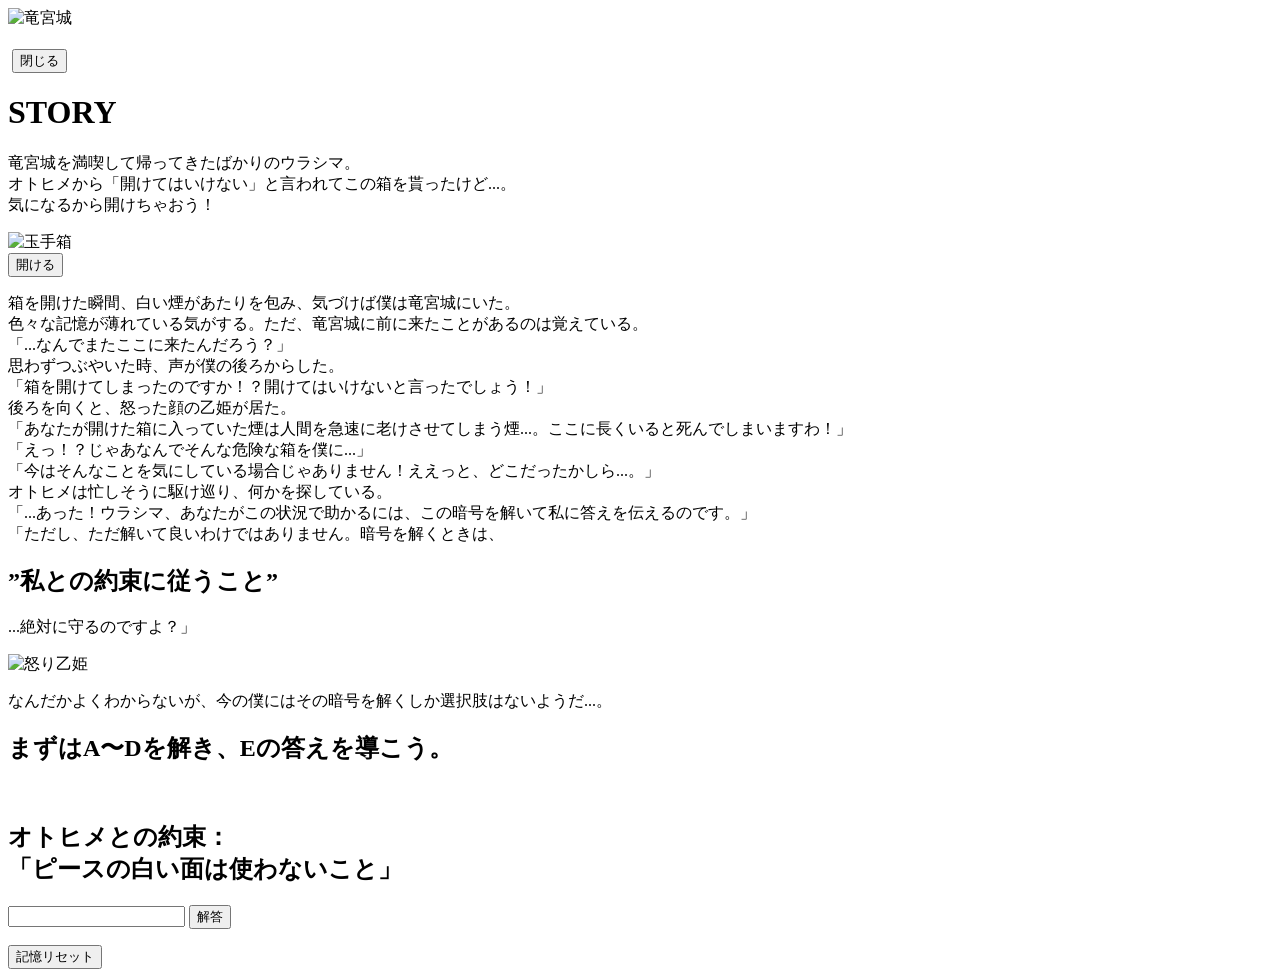
==== index.html @ fcc1ae12 "Add files via upload" ====
<!DOCTYPE html>
<html lang="ja">
<head>
<meta charset="UTF-8">
<meta name="viewport" content="width=device-width, initial-scale=1.0">
<link rel="stylesheet" href="style.css">
<script src="common.js"></script>

<title>浦島太郎</title>

</head>

<body>

<div id="memoryPanel"></div>


<div id="ground"></div>

<div id="fogLeft"></div>
<div id="fogRight"></div>

<img
    src="ryuuguujyou.png"
    id="ryugujo"
    alt="竜宮城">

<!-- 記憶ポップアップ -->
<div id="memoryViewer" class="modal hidden">

    <div class="modalContent">

        <h2 id="viewerTitle"></h2>

        <p id="viewerText"></p>

        <img
            id="viewerImage"
            class="hidden"
            src=""
            style="
                max-width:250px;
                margin-top:15px;
                border-radius:10px;
            ">

        <button onclick="closeMemoryViewer()">
            閉じる
        </button>

    </div>

</div>

<h1 id="title">STORY</h1>

<div id="story">

    <p>
    竜宮城を満喫して帰ってきたばかりのウラシマ。<br>
    オトヒメから「開けてはいけない」と言われてこの箱を貰ったけど...。<br>
    気になるから開けちゃおう！
    </p>
    
    <img
        src="tamatebako.png"
        id="box"
    alt="玉手箱">

</div>

<div id="smoke-container"></div>

<button id="boxButton" onclick="openBox()">
    開ける
</button>


<div id="after" class="hidden">

        <div id="stepStory">

        <p>
        箱を開けた瞬間、白い煙があたりを包み、気づけば僕は竜宮城にいた。<br>
        色々な記憶が薄れている気がする。ただ、竜宮城に前に来たことがあるのは覚えている。<br>
        「...なんでまたここに来たんだろう？」<br>
        思わずつぶやいた時、声が僕の後ろからした。<br>
        「箱を開けてしまったのですか！？開けてはいけないと言ったでしょう！」<br>
        後ろを向くと、怒った顔の乙姫が居た。<br>
       「あなたが開けた箱に入っていた煙は人間を急速に老けさせてしまう煙...。ここに長くいると死んでしまいますわ！」<br>
        「えっ！？じゃあなんでそんな危険な箱を僕に...」<br>
        「今はそんなことを気にしている場合じゃありません！ええっと、どこだったかしら...。」<br>
        オトヒメは忙しそうに駆け巡り、何かを探している。<br>
        「...あった！ウラシマ、あなたがこの状況で助かるには、この暗号を解いて私に答えを伝えるのです。」<br>
        「ただし、ただ解いて良いわけではありません。暗号を解くときは、
        </p>

        <h2>”私との約束に従うこと”</h2>

        <p>
        ...絶対に守るのですよ？」<br>
        </p>

        <img
            src="ikariotohime.png"
            id="otohime"
        alt="怒り乙姫">

        <p>
        なんだかよくわからないが、今の僕にはその暗号を解くしか選択肢はないようだ...。
        </p>

    </div>

    <h2>まずはA〜Dを解き、Eの答えを導こう。</h2><br>

    <h2>
        オトヒメとの約束：
    <br>
        「ピースの白い面は使わないこと」
    </h2>

    <input id="answer">

    <button class="answerButton" onclick="check()">
        解答
    </button>

    <p id="result"></p>

</div>


<script>

function openBox(){

    createSmoke();

    setTimeout(()=>{

        document
            .getElementById("title")
            .innerHTML =
            "STEP1";

        document
            .getElementById("story")
            .style.display = "none";

        document
            .getElementById("boxButton")
            .style.display = "none";

        document
            .getElementById("after")
            .classList.remove("hidden");

        startFog();

    },2000);
}

function createSmoke(){

    const container =
        document.getElementById("smoke-container");

    for(let i=0;i<40;i++){

        const smoke =
            document.createElement("div");

        smoke.className = "smoke";

        smoke.style.left =
            (window.innerWidth / 2 - 60)
            + (Math.random() * 120 - 60)
            + "px";

        smoke.style.top =
            (window.innerHeight / 2 - 60)
            + (Math.random() * 120 - 60)
            + "px";

        smoke.style.setProperty(
            "--dx",
            (Math.random() * 600 - 300) + "px"
        );

        smoke.style.setProperty(
            "--dy",
            (Math.random() * 400 - 200) + "px"
        );

        container.appendChild(smoke);

        setTimeout(()=>{
            smoke.remove();
        },4000);
    }
}

function check(){

    const ans =
        document
        .getElementById("answer")
        .value
        .trim()
        .toLowerCase();

    // A
    if(
        ans === "竜宮城" ||
        ans === "りゅうぐうじょう" ||
        ans === "リュウグウジョウ"
    ){

        document
            .getElementById("result")
            .innerHTML =
            "A正解";

        return;
    }

    // B
    if(
        ans === "ウラシマ" ||
        ans === "うらしま" ||
        ans === "浦島"
    ){

        document
            .getElementById("result")
            .innerHTML =
            "B正解";

        return;
    }

    // C
    if(
        ans === "ミドリ" ||
        ans === "みどり" ||
        ans === "緑"
    ){

        document
            .getElementById("result")
            .innerHTML =
            "C正解";

        return;
    }

    // D
    if(
        ans === "ひらがな"||
        ans === "ヒラガナ"||
        ans === "平仮名"
    ){

        document
            .getElementById("result")
            .innerHTML =
            "D正解";

        return;
    }

    // E1
    if(
        ans === "せいじつ"||
        ans === "セイジツ"||
        ans === "誠実"
    ){
        saveRoute(1, "A");

        nextPage = "step2a.html";

        unlockMemory(1);

        return;
    }

    // E2
    if(
        ans === "くろう"||
        ans === "クロウ"||
        ans === "苦労"
    ){        
        saveRoute(2, "B");

        createSmoke();

        setTimeout(()=>{

            location.href =
            "step2b.html";

        },2000);

        return;
    }

    document
        .getElementById("result")
        .innerHTML =
        "不正解";
}


</script>

<button onclick="localStorage.clear();location.reload();">
記憶リセット
</button>

</body>
</html>
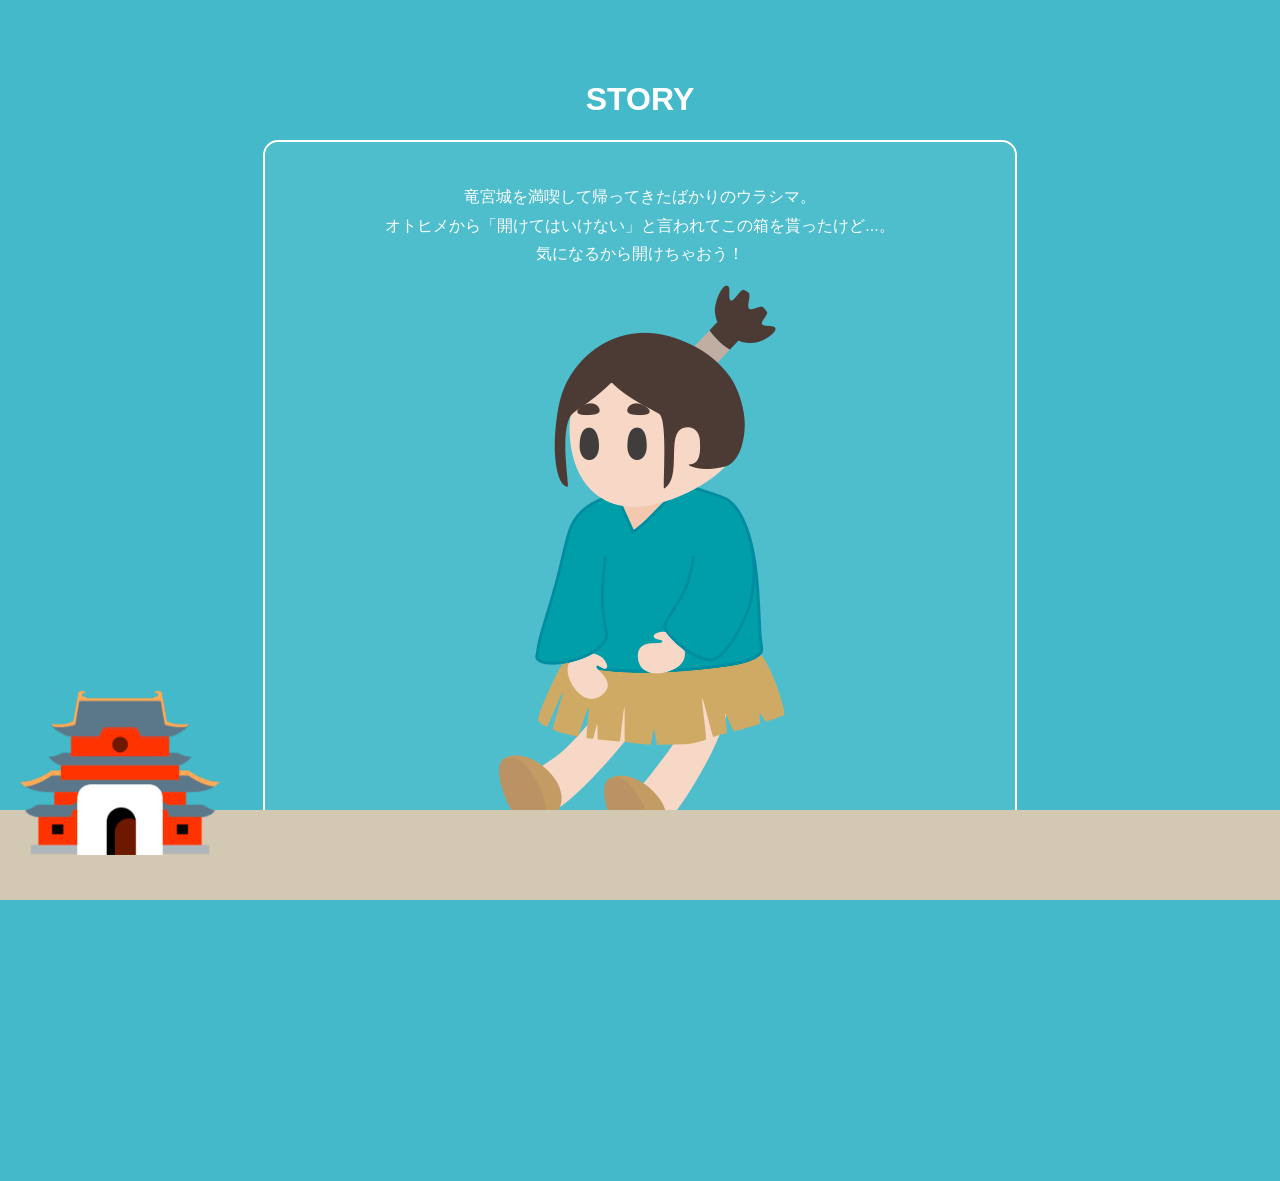
==== commit 7f2f86b5: "Add files via upload" ====
--- a/index.html
+++ b/index.html
@@ -6,7 +6,7 @@
 <link rel="stylesheet" href="style.css">
 <script src="common.js"></script>
 
-<title>浦島太郎</title>
+<title>ウラシマボックス</title>
 
 </head>
 
@@ -25,33 +25,6 @@
     id="ryugujo"
     alt="竜宮城">
 
-<!-- 記憶ポップアップ -->
-<div id="memoryViewer" class="modal hidden">
-
-    <div class="modalContent">
-
-        <h2 id="viewerTitle"></h2>
-
-        <p id="viewerText"></p>
-
-        <img
-            id="viewerImage"
-            class="hidden"
-            src=""
-            style="
-                max-width:250px;
-                margin-top:15px;
-                border-radius:10px;
-            ">
-
-        <button onclick="closeMemoryViewer()">
-            閉じる
-        </button>
-
-    </div>
-
-</div>
-
 <h1 id="title">STORY</h1>
 
 <div id="story">
@@ -63,260 +36,17 @@
     </p>
     
     <img
-        src="tamatebako.png"
-        id="box"
-    alt="玉手箱">
+        src="urasima.png"
+        id="urasima"
+    alt="ウラシマ">
 
 </div>
 
 <div id="smoke-container"></div>
 
-<button id="boxButton" onclick="openBox()">
-    開ける
-</button>
-
-
-<div id="after" class="hidden">
-
-        <div id="stepStory">
-
-        <p>
-        箱を開けた瞬間、白い煙があたりを包み、気づけば僕は竜宮城にいた。<br>
-        色々な記憶が薄れている気がする。ただ、竜宮城に前に来たことがあるのは覚えている。<br>
-        「...なんでまたここに来たんだろう？」<br>
-        思わずつぶやいた時、声が僕の後ろからした。<br>
-        「箱を開けてしまったのですか！？開けてはいけないと言ったでしょう！」<br>
-        後ろを向くと、怒った顔の乙姫が居た。<br>
-       「あなたが開けた箱に入っていた煙は人間を急速に老けさせてしまう煙...。ここに長くいると死んでしまいますわ！」<br>
-        「えっ！？じゃあなんでそんな危険な箱を僕に...」<br>
-        「今はそんなことを気にしている場合じゃありません！ええっと、どこだったかしら...。」<br>
-        オトヒメは忙しそうに駆け巡り、何かを探している。<br>
-        「...あった！ウラシマ、あなたがこの状況で助かるには、この暗号を解いて私に答えを伝えるのです。」<br>
-        「ただし、ただ解いて良いわけではありません。暗号を解くときは、
-        </p>
-
-        <h2>”私との約束に従うこと”</h2>
-
-        <p>
-        ...絶対に守るのですよ？」<br>
-        </p>
-
-        <img
-            src="ikariotohime.png"
-            id="otohime"
-        alt="怒り乙姫">
-
-        <p>
-        なんだかよくわからないが、今の僕にはその暗号を解くしか選択肢はないようだ...。
-        </p>
-
-    </div>
-
-    <h2>まずはA〜Dを解き、Eの答えを導こう。</h2><br>
-
-    <h2>
-        オトヒメとの約束：
-    <br>
-        「ピースの白い面は使わないこと」
-    </h2>
-
-    <input id="answer">
-
-    <button class="answerButton" onclick="check()">
-        解答
-    </button>
-
-    <p id="result"></p>
-
-</div>
-
-
 <script>
-
-function openBox(){
-
-    createSmoke();
-
-    setTimeout(()=>{
-
-        document
-            .getElementById("title")
-            .innerHTML =
-            "STEP1";
-
-        document
-            .getElementById("story")
-            .style.display = "none";
-
-        document
-            .getElementById("boxButton")
-            .style.display = "none";
-
-        document
-            .getElementById("after")
-            .classList.remove("hidden");
-
-        startFog();
-
-    },2000);
-}
-
-function createSmoke(){
-
-    const container =
-        document.getElementById("smoke-container");
-
-    for(let i=0;i<40;i++){
-
-        const smoke =
-            document.createElement("div");
-
-        smoke.className = "smoke";
-
-        smoke.style.left =
-            (window.innerWidth / 2 - 60)
-            + (Math.random() * 120 - 60)
-            + "px";
-
-        smoke.style.top =
-            (window.innerHeight / 2 - 60)
-            + (Math.random() * 120 - 60)
-            + "px";
-
-        smoke.style.setProperty(
-            "--dx",
-            (Math.random() * 600 - 300) + "px"
-        );
-
-        smoke.style.setProperty(
-            "--dy",
-            (Math.random() * 400 - 200) + "px"
-        );
-
-        container.appendChild(smoke);
-
-        setTimeout(()=>{
-            smoke.remove();
-        },4000);
-    }
-}
-
-function check(){
-
-    const ans =
-        document
-        .getElementById("answer")
-        .value
-        .trim()
-        .toLowerCase();
-
-    // A
-    if(
-        ans === "竜宮城" ||
-        ans === "りゅうぐうじょう" ||
-        ans === "リュウグウジョウ"
-    ){
-
-        document
-            .getElementById("result")
-            .innerHTML =
-            "A正解";
-
-        return;
-    }
-
-    // B
-    if(
-        ans === "ウラシマ" ||
-        ans === "うらしま" ||
-        ans === "浦島"
-    ){
-
-        document
-            .getElementById("result")
-            .innerHTML =
-            "B正解";
-
-        return;
-    }
-
-    // C
-    if(
-        ans === "ミドリ" ||
-        ans === "みどり" ||
-        ans === "緑"
-    ){
-
-        document
-            .getElementById("result")
-            .innerHTML =
-            "C正解";
-
-        return;
-    }
-
-    // D
-    if(
-        ans === "ひらがな"||
-        ans === "ヒラガナ"||
-        ans === "平仮名"
-    ){
-
-        document
-            .getElementById("result")
-            .innerHTML =
-            "D正解";
-
-        return;
-    }
-
-    // E1
-    if(
-        ans === "せいじつ"||
-        ans === "セイジツ"||
-        ans === "誠実"
-    ){
-        saveRoute(1, "A");
-
-        nextPage = "step2a.html";
-
-        unlockMemory(1);
-
-        return;
-    }
-
-    // E2
-    if(
-        ans === "くろう"||
-        ans === "クロウ"||
-        ans === "苦労"
-    ){        
-        saveRoute(2, "B");
-
-        createSmoke();
-
-        setTimeout(()=>{
-
-            location.href =
-            "step2b.html";
-
-        },2000);
-
-        return;
-    }
-
-    document
-        .getElementById("result")
-        .innerHTML =
-        "不正解";
-}
-
 
 </script>
 
-<button onclick="localStorage.clear();location.reload();">
-記憶リセット
-</button>
-
 </body>
 </html>
--- a/style.css
+++ b/style.css
@@ -0,0 +1,511 @@
+
+body{
+    font-family:sans-serif;
+    text-align:center;
+    background:#44b9c9;
+    margin:0;
+    padding:60px 40px 300px 40px;
+    transition:1s;
+}
+
+#ryugujo{
+
+    position:fixed;
+
+    left:20px;
+
+    bottom:5vh;
+
+    width:200px;
+
+    height:auto;
+
+    z-index:10;
+
+    pointer-events:none;
+}
+
+#ground{
+    position:fixed;
+    bottom:0;
+    left:0;
+    width:100%;
+    height:10vh;
+    background:#d3c8b2;
+    z-index:8;
+}
+
+h1{
+    color:white;
+}
+
+h2{
+    color:white;
+}
+
+#result{
+    color:white;
+}
+
+#story,
+#stepStory{
+
+    max-width:700px;
+
+    margin:auto;
+
+    line-height:1.8;
+
+    color:white;
+
+    border:2px solid white;
+
+    border-radius:15px;
+
+    padding:25px;
+
+    background:rgba(255,255,255,0.05);
+}
+
+button{
+    font-size:18px;
+    padding:10px 20px;
+    cursor:pointer;
+}
+
+.answerButton{
+    font-size:18px;
+    padding:10px 20px;
+    cursor:pointer;
+}
+
+input{
+    font-size:20px;
+    padding:10px;
+    width:300px;
+    box-sizing:border-box;
+}
+
+.old{
+    background:#c0c0c0;
+    color:white;
+}
+
+
+#memoryPanel{
+
+    display:flex;
+
+    gap:10px;
+
+    margin-bottom:20px;
+}
+
+
+
+#boxButton{
+
+    margin-top:50px;
+
+    background:#2b2b2b;
+
+    color:#ff61a0;
+
+    border:2px solid #fdfdfd;
+
+    border-radius:12px;
+
+    padding:12px 30px;
+
+    font-size:22px;
+
+    cursor:pointer;
+}
+
+.memoryButton{
+
+    padding:8px 15px;
+
+    border:none;
+
+    border-radius:8px;
+
+    background:white;
+
+    color:#003344;
+
+    font-weight:bold;
+
+    cursor:pointer;
+}
+
+.modalContent h2{
+    color:black;
+}
+
+.modal{
+
+    position:fixed;
+
+    inset:0;
+
+    background:rgba(0,0,0,0.7);
+
+    display:flex;
+
+    justify-content:center;
+
+    align-items:center;
+
+    z-index:2000;
+}
+
+.modalContent{
+
+    background:white;
+
+    color:black;
+
+    padding:30px;
+
+    border-radius:15px;
+
+    max-width:500px;
+
+    width:80%;
+}
+
+#fogLeft,
+#fogRight{
+
+    position:fixed;
+
+    bottom:0;
+
+    width:250px;
+
+    height:100vh;
+
+    pointer-events:none;
+
+    display:none;
+
+    z-index:5;
+}
+
+#fogLeft{
+    left:0;
+}
+
+#fogRight{
+    right:0;
+}
+
+.fog{
+
+    position:absolute;
+
+    bottom:-100px;
+
+    width:180px;
+
+    height:180px;
+
+    border-radius:50%;
+
+    background:
+        radial-gradient(
+            circle,
+            rgba(255,255,255,0.6) 0%,
+            rgba(255,255,255,0.3) 60%,
+            rgba(255,255,255,0) 100%
+        );
+
+    animation:fogRise 10s linear forwards;
+}
+
+@keyframes fogRise{
+
+    from{
+        transform:translateY(0) scale(0.6);
+        opacity:0;
+    }
+
+    20%{
+        opacity:0.8;
+    }
+
+    to{
+        transform:translateY(-800px) scale(2);
+        opacity:0;
+    }
+}
+
+#smoke-container{
+    position:fixed;
+    inset:0;
+    pointer-events:none;
+    overflow:hidden;
+    z-index:9999;
+}
+
+.smoke{
+    position:absolute;
+    width:120px;
+    height:120px;
+    border-radius:50%;
+
+    background:
+        radial-gradient(
+            circle,
+            rgba(255,255,255,0.95) 0%,
+            rgba(255,255,255,0.7) 50%,
+            rgba(255,255,255,0) 100%
+        );
+
+    animation:puff 4s ease-out forwards;
+}
+
+#story{
+
+    max-width:700px;
+
+    margin:auto;
+
+    line-height:1.8;
+
+    color:white;
+
+    border:2px solid white;
+
+    border-radius:15px;
+
+    padding:25px;
+
+    background:rgba(255,255,255,0.05);
+}
+
+
+.creatureRow{
+
+    display:flex;
+
+    justify-content:center;
+
+    gap:20px;
+
+    margin:20px 0;
+}
+
+.creatureRow img{
+
+    width:100px;
+
+    cursor:pointer;
+
+    transition:0.2s;
+}
+
+.creatureRow img:hover{
+
+    transform:scale(1.1);
+}
+
+#speechBox{
+
+    width:700px;
+
+    max-width:90%;
+
+    margin:30px auto;
+
+    padding:20px;
+
+    background:white;
+
+    color:black;
+
+    border-radius:15px;
+
+    min-height:80px;
+}
+
+
+
+@keyframes puff{
+
+    0%{
+        transform:translate(0,0) scale(0.2);
+        opacity:0;
+    }
+
+    20%{
+        opacity:1;
+    }
+
+    100%{
+        transform:
+            translate(var(--dx), var(--dy))
+            scale(4);
+        opacity:0;
+    }
+}
+
+
+.hidden{
+    display:none;
+}
+
+/* =========================
+   STEP1 ストーリーと乙姫
+========================= */
+
+#stepStoryLayout{
+    display:flex;
+    justify-content:center;
+    align-items:center;
+    gap:30px;
+    max-width:1100px;
+    margin:20px auto;
+}
+
+#stepStoryLayout #stepStory{
+    flex:1;
+    max-width:700px;
+    margin:0;
+    box-sizing:border-box;
+}
+
+#otohime{
+    width:220px;
+    height:auto;
+    flex-shrink:0;
+}
+
+#box{
+    width:200px;
+    height:auto;
+    flex-shrink:0;
+}
+
+
+
+#viewerText{
+    white-space:pre-line;
+}
+
+#remembered {
+    width: fit-content;
+    max-width: 95%;
+    margin: 0 auto;
+    text-align: left;
+}
+
+#remembered h2 {
+    text-align: left;
+}
+
+#remembered p {
+    text-align: left;
+    line-height: 1.8;
+    color: white;
+}
+
+#puzzleAAA img,
+#puzzleABA img,
+#puzzleBAA img,
+#puzzleBBA img {
+    max-width: 90%;
+    width: 600px;
+    height: auto;
+    display: block;
+    margin: 0 auto;
+}
+
+
+/* 解答用紙 */
+#answerPaper {
+    width: 220px;
+    min-height: 130px;
+    margin: 30px auto;
+    padding: 20px;
+    background: #fffdf1;
+    border: 1px solid #d9cba5;
+    box-shadow: 3px 5px 12px rgba(0,0,0,0.3);
+    box-sizing: border-box;
+    text-align: center;
+    transform: rotate(-2deg);
+}
+
+/* 紙に書かれる答え */
+#writtenAnswer {
+    font-size: 30px;
+    font-weight: bold;
+    margin-top: 15px;
+    min-height: 40px;
+    white-space: pre-wrap;
+    overflow-wrap: anywhere;
+}
+
+/* 文字が書かれるアニメーション */
+.writing {
+    animation: writeIn 1.2s ease-out forwards;
+}
+
+@keyframes writeIn {
+    from {
+        opacity: 0;
+        clip-path: inset(0 100% 0 0);
+    }
+    to {
+        opacity: 1;
+        clip-path: inset(0 0 0 0);
+    }
+}
+
+/* =========================
+   スマホ表示の調整
+========================= */
+
+@media screen and (max-width: 600px) {
+
+    /* 竜宮城の画像 */
+    #ryugujo {
+        width: 80%;
+        max-width: 300px;
+        height: auto;
+    }
+
+    /* 大見出し */
+    h1 {
+        font-size: 26px;
+    }
+
+    /* 小見出し */
+    h2 {
+        font-size: 18px;
+    }
+
+    /* 通常の文章 */
+    p {
+        font-size: 14px;
+        line-height: 1.8;
+    }
+
+    /* ボタン */
+    button {
+        font-size: 14px;
+        max-width: 90%;
+    }
+
+    /* 謎の画像 */
+    #puzzleAAA img,
+    #puzzleABA img,
+    #puzzleBAA img,
+    #puzzleBBA img {
+        width: 95%;
+        max-width: 100%;
+        height: auto;
+    }
+
+}
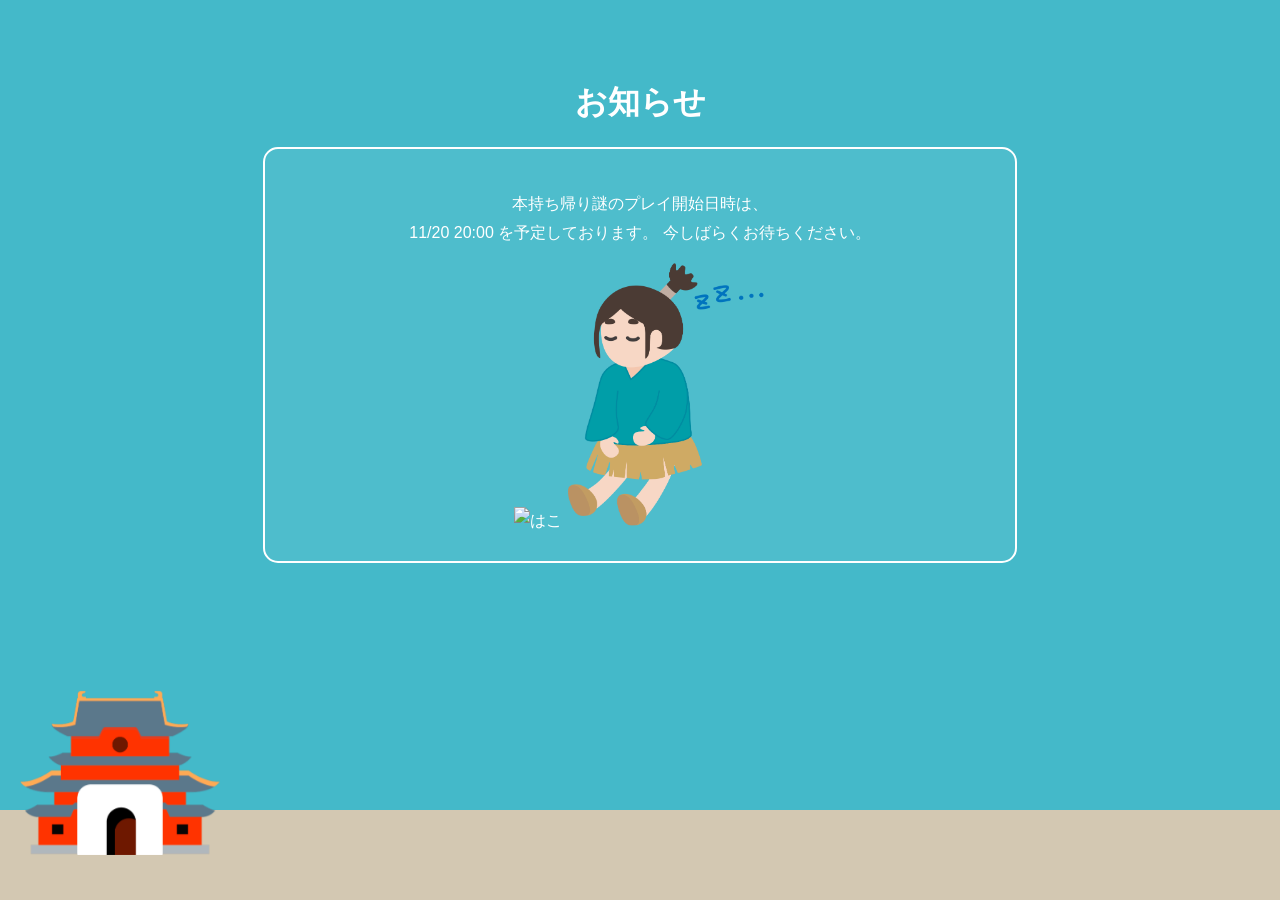
==== commit d4def98e: "Add files via upload" ====
--- a/index.html
+++ b/index.html
@@ -17,23 +17,26 @@
 
 <div id="ground"></div>
 
-<div id="fogLeft"></div>
-<div id="fogRight"></div>
-
 <img
     src="ryuuguujyou.png"
     id="ryugujo"
     alt="竜宮城">
 
-<h1 id="title">STORY</h1>
+<h1 id="title">お知らせ</h1>
 
 <div id="story">
 
     <p>
-    竜宮城を満喫して帰ってきたばかりのウラシマ。<br>
-    オトヒメから「開けてはいけない」と言われてこの箱を貰ったけど...。<br>
-    気になるから開けちゃおう！
+    本持ち帰り謎のプレイ開始日時は、<br>
+    11/20 20:00 を予定しております。
+    今しばらくお待ちください。
+
     </p>
+
+    <img
+        src="tamatebako.png"
+        id="box"
+    alt="はこ">
     
     <img
         src="urasima.png"
@@ -42,8 +45,6 @@
 
 </div>
 
-<div id="smoke-container"></div>
-
 <script>
 
 </script>
--- a/style.css
+++ b/style.css
@@ -463,6 +463,7 @@
     }
 }
 
+
 /* =========================
    スマホ表示の調整
 ========================= */
@@ -472,7 +473,7 @@
     /* 竜宮城の画像 */
     #ryugujo {
         width: 80%;
-        max-width: 300px;
+        max-width: 100px;
         height: auto;
     }
 
@@ -508,4 +509,35 @@
         height: auto;
     }
 
+    
+
+}
+
+/* ウラシマの画像サイズ */
+img[src="urasima.png"] {
+    width: 200px;
+    max-width: 80%;
+    height: auto;
+}
+
+@media screen and (max-width: 600px) {
+    img[src="urasima.png"] {
+        width: 100px;
+        max-width: 60%;
+        height: auto;
+    }
+}
+
+img[src="tamatebako.png"] {
+    width: 80px;
+    max-width: 80%;
+    height: auto;
+}
+
+@media screen and (max-width: 600px) {
+    img[src="tamatebako.png"] {
+        width: 40px;
+        max-width: 60%;
+        height: auto;
+    }
 }
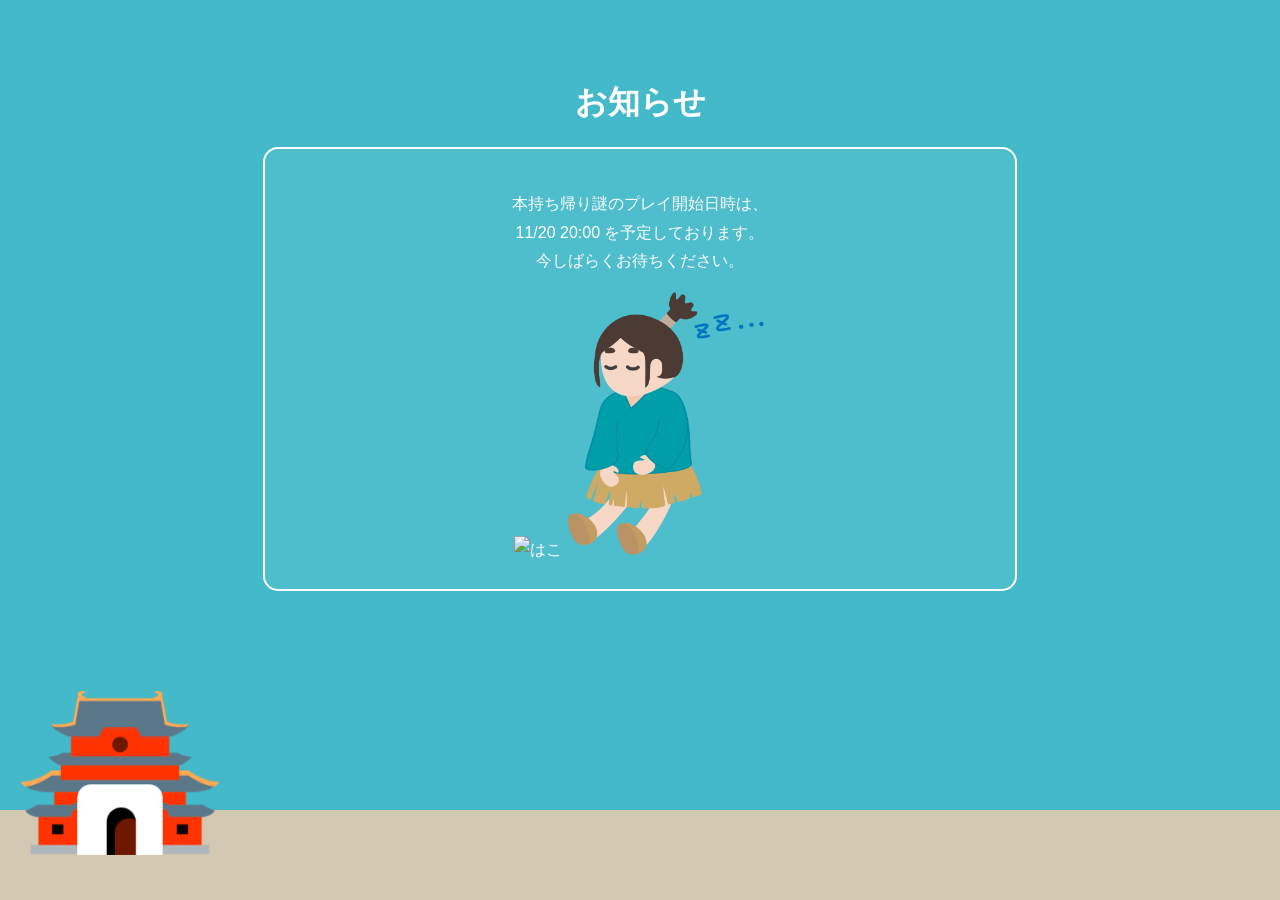
==== commit dc45f55e: "Add files via upload" ====
--- a/index.html
+++ b/index.html
@@ -28,7 +28,7 @@
 
     <p>
     本持ち帰り謎のプレイ開始日時は、<br>
-    11/20 20:00 を予定しております。
+    11/20 20:00 を予定しております。<br>
     今しばらくお待ちください。
 
     </p>
--- a/style.css
+++ b/style.css
@@ -537,7 +537,7 @@
 @media screen and (max-width: 600px) {
     img[src="tamatebako.png"] {
         width: 40px;
-        max-width: 60%;
+        max-width: 30%;
         height: auto;
     }
 }
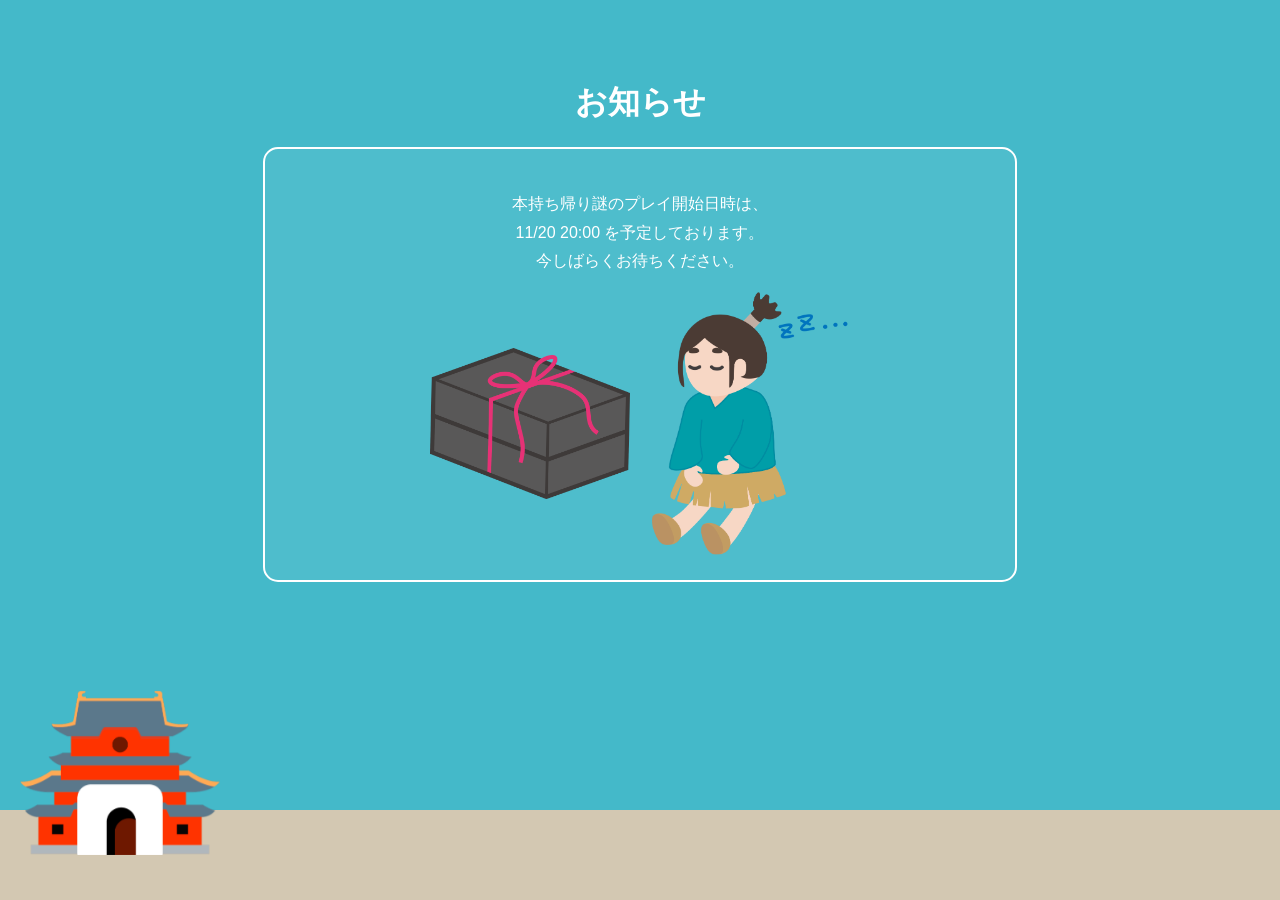
==== commit b2bc99a3: "Add files via upload" ====
--- a/index.html
+++ b/index.html
@@ -33,15 +33,10 @@
 
     </p>
 
-    <img
-        src="tamatebako.png"
-        id="box"
-    alt="はこ">
-    
-    <img
-        src="urasima.png"
-        id="urasima"
-    alt="ウラシマ">
+    <div class="image-row">
+       <img src="tamatebako.png" id="box" alt="はこ">
+       <img src="urasima.png" id="urasima" alt="ウラシマ">
+    </div>
 
 </div>
 
--- a/style.css
+++ b/style.css
@@ -540,4 +540,19 @@
         max-width: 30%;
         height: auto;
     }
+}
+
+/* 画像を横並びにする */
+.image-row {
+    display: flex;
+    justify-content: center;
+    align-items: center;
+    gap: 20px;
+}
+
+/* 画像のサイズ */
+.image-row img {
+    width: 200px;
+    max-width: 45%;
+    height: auto;
 }
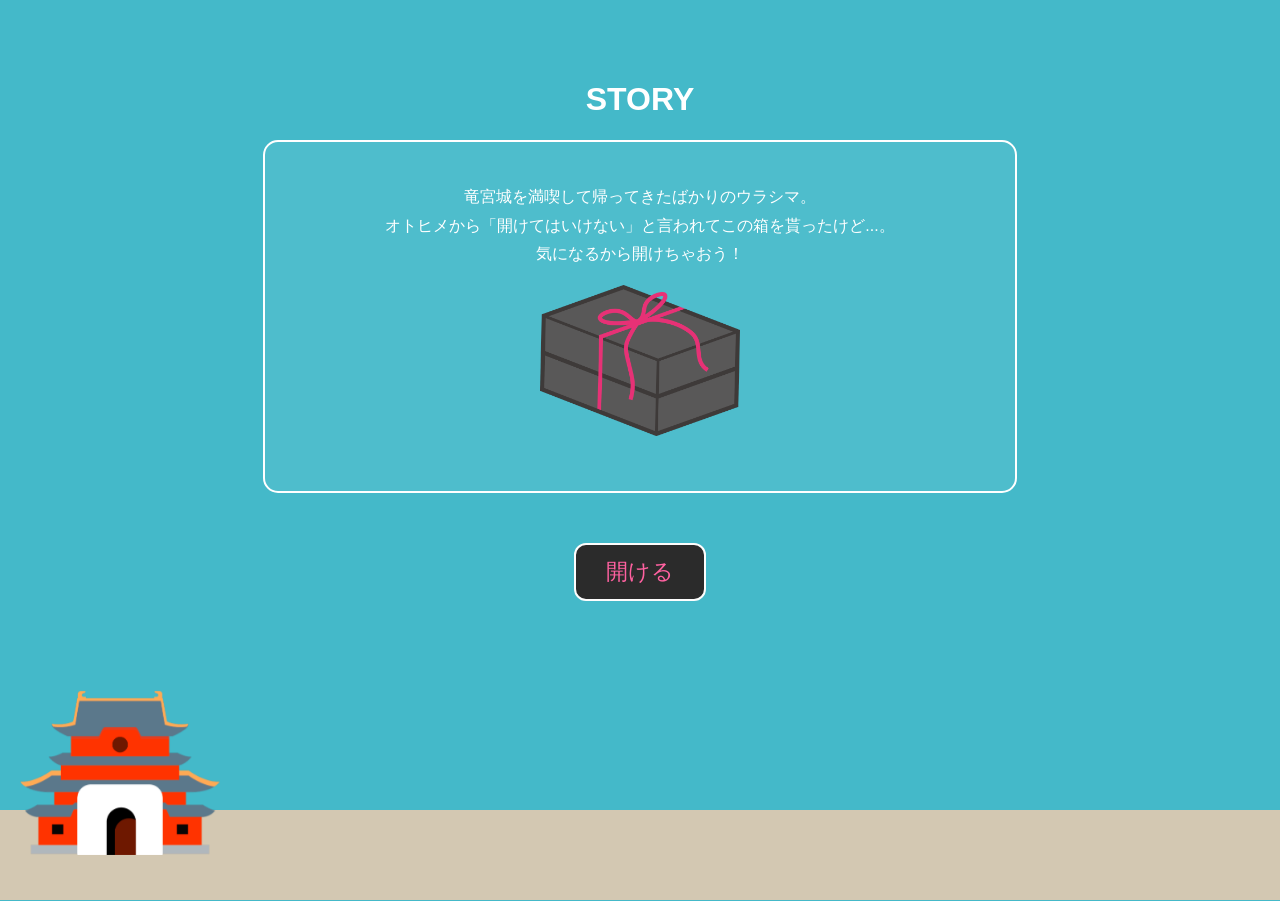
==== commit ebfda36d: "Add files via upload" ====
--- a/index.html
+++ b/index.html
@@ -5,44 +5,219 @@
 <meta name="viewport" content="width=device-width, initial-scale=1.0">
 <link rel="stylesheet" href="style.css">
 <script src="common.js"></script>
-
-<title>ウラシマボックス</title>
-
+<title>浦島太郎</title>
+<style>
+/* 「開けずに待つ」専用。既存のstyle.cssは変更不要 */
+#waitButton { margin: 12px auto; }
+#waitStory { white-space: pre-line; font-size: 20px; line-height: 1.8; margin: 20px auto; text-align: center; }
+#box.waitBoxShaking { animation: waitBoxShake .12s linear infinite; }
+@keyframes waitBoxShake {
+  0%, 100% { transform: translateX(-6px) rotate(-2deg); }
+  50% { transform: translateX(6px) rotate(2deg); }
+}
+@media (prefers-reduced-motion: reduce) {
+  #box.waitBoxShaking { animation-duration: .5s; }
+}
+</style>
 </head>
-
 <body>
-
 <div id="memoryPanel"></div>
-
-
 <div id="ground"></div>
-
-<img
-    src="ryuuguujyou.png"
-    id="ryugujo"
-    alt="竜宮城">
-
-<h1 id="title">お知らせ</h1>
-
+<div id="fogLeft"></div>
+<div id="fogRight"></div>
+<img src="ryuuguujyou.png" id="ryugujo" alt="竜宮城">
+
+<!-- 記憶ポップアップ -->
+<div id="memoryViewer" class="modal hidden">
+    <div class="modalContent">
+        <h2 id="viewerTitle"></h2>
+        <p id="viewerText"></p>
+        <img id="viewerImage" class="hidden" src="" style="max-width:250px;margin-top:15px;border-radius:10px;">
+        <button onclick="closeMemoryViewer()">閉じる</button>
+    </div>
+</div>
+
+<h1 id="title">STORY</h1>
 <div id="story">
-
     <p>
-    本持ち帰り謎のプレイ開始日時は、<br>
-    11/20 20:00 を予定しております。<br>
-    今しばらくお待ちください。
-
+    竜宮城を満喫して帰ってきたばかりのウラシマ。<br>
+    オトヒメから「開けてはいけない」と言われてこの箱を貰ったけど...。<br>
+    気になるから開けちゃおう！
     </p>
-
-    <div class="image-row">
-       <img src="tamatebako.png" id="box" alt="はこ">
-       <img src="urasima.png" id="urasima" alt="ウラシマ">
-    </div>
-
+    <img src="tamatebako.png" id="box" alt="玉手箱">
+    <!-- 箱の下にストーリーを表示 -->
+    <p id="waitStory" aria-live="polite"></p>
 </div>
 
+<div id="smoke-container"></div>
+<button id="boxButton" onclick="openBox()">開ける</button>
+<button id="waitButton" class="hidden" onclick="waitWithoutOpening()">開けずに待つ</button>
+
+<div id="after" class="hidden">
+    <div id="stepStory">
+        <p>
+        箱を開けた瞬間、白い煙があたりを包み、気づけば僕は竜宮城にいた。<br>
+        色々な記憶が薄れている気がする。ただ、竜宮城に前に来たことがあるのは覚えている。<br>
+        「...なんでまたここに来たんだろう？」<br>
+        思わずつぶやいた時、声が僕の後ろからした。<br>
+        「箱を開けてしまったのですか！？開けてはいけないと言ったでしょう！」<br>
+        後ろを向くと、怒った顔のオトヒメが居た。<br>
+       「あなたが開けた箱に入っていた煙は人間を急速に老けさせてしまう煙...。ここに長くいると死んでしまいますわ！」<br>
+        「えっ！？じゃあなんでそんな危険な箱を僕に...」<br>
+        「今はそんなことを気にしている場合じゃありません！ええっと、どこだったかしら...。」<br>
+        オトヒメは忙しそうに駆け巡り、何かを探している。<br>
+        「...あった！ウラシマ、あなたがこの状況で助かるには、この暗号を解いて私に答えを伝えるのです。」<br>
+        「ただし、ただ解いて良いわけではありません。暗号を解くときは、
+        </p>
+        <h2>”私との約束に従うこと”</h2>
+        <p>...絶対に守るのですよ？」<br></p>
+        <img src="ikariotohime.png" id="otohime" alt="怒り乙姫">
+        <p>なんだかよくわからないが、今の僕にはその暗号を解くしか選択肢はないようだ...。</p>
+    </div>
+    <h2 class="stepInstruction">まずはA〜Dを解き、Eの答えを導こう。</h2>
+    <div class="promiseBox">
+    <img src="hukidasi.png" alt="オトヒメとの約束" class="promiseImage">
+    <div class="promiseText">
+        ピースの白い面は使わないこと
+    </div>
+    </div>
+    <input id="answer">
+    <button class="answerButton" onclick="check()">解答</button>
+    <p id="result"></p>
+</div>
+
 <script>
-
+let boxOpening = false;
+let waitingForBox = false;
+let boxOpened = false;
+
+// 既存の周回履歴が1件以上あれば2周目以降と判定。
+// 青ペン等で履歴が消去された場合は新しい周回として扱われる。
+function hasCompletedRound() {
+    if (typeof getPlayHistory === "function") {
+        try {
+            const history = getPlayHistory();
+            if (Array.isArray(history)) return history.length > 0;
+        } catch (e) { console.warn("周回履歴の確認に失敗しました", e); }
+    }
+    try {
+        const history = JSON.parse(localStorage.getItem("playHistory") || "[]");
+        return Array.isArray(history) && history.length > 0;
+    } catch (e) {
+        return false;
+    }
+}
+
+function showWaitButtonAfter30Seconds() {
+    if (typeof reviewMode !== "undefined" && reviewMode) return;
+    if (!hasCompletedRound()) return;
+    setTimeout(() => {
+        if (!boxOpening && !boxOpened && !waitingForBox) {
+            document.getElementById("waitButton").classList.remove("hidden");
+        }
+    }, 30000);
+}
+
+function waitWithoutOpening() {
+    if (typeof reviewMode !== "undefined" && reviewMode) return;
+    if (boxOpening || boxOpened || waitingForBox) return;
+    if (document.getElementById("waitButton").classList.contains("hidden")) return;
+
+    waitingForBox = true;
+    document.getElementById("boxButton").disabled = true;
+    document.getElementById("waitButton").classList.add("hidden");
+    document.getElementById("waitStory").textContent = "僕は開けずに待った…";
+
+    setTimeout(() => {
+        document.getElementById("waitStory").textContent =
+            "僕は開けずに待った…\n\n箱がガタガタと勝手に揺れ、開いてしまった！";
+        document.getElementById("box").classList.add("waitBoxShaking");
+
+        // 文字の表示と同時に1秒間揺れ、その後に既存の煙演出へ。
+        setTimeout(() => {
+            document.getElementById("box").classList.remove("waitBoxShaking");
+            openBox(true);
+        }, 1000);
+    }, 5000);
+}
+
+function openBox(fromWaiting = false) {
+    if (boxOpening || boxOpened) return;
+    if (waitingForBox && !fromWaiting) return;
+    const button = document.getElementById("boxButton");
+    if (button.disabled && !fromWaiting) return;
+
+    boxOpening = true;
+    button.disabled = true;
+    document.getElementById("waitButton").classList.add("hidden");
+    createSmoke();
+    createSmoke();
+
+    setTimeout(() => {
+        boxOpened = true;
+        document.getElementById("title").innerHTML = "STEP1";
+        document.getElementById("story").style.display = "none";
+        document.getElementById("boxButton").style.display = "none";
+        document.getElementById("waitButton").style.display = "none";
+        document.getElementById("after").classList.remove("hidden");
+        startFog();
+    }, 2000);
+}
+
+function createSmoke() {
+    const container = document.getElementById("smoke-container");
+    for (let i = 0; i < 40; i++) {
+        const smoke = document.createElement("div");
+        smoke.className = "smoke";
+        smoke.style.left = (window.innerWidth / 2 - 60) + (Math.random() * 120 - 60) + "px";
+        smoke.style.top = (window.innerHeight / 2 - 60) + (Math.random() * 120 - 60) + "px";
+        smoke.style.setProperty("--dx", (Math.random() * 600 - 300) + "px");
+        smoke.style.setProperty("--dy", (Math.random() * 400 - 200) + "px");
+        container.appendChild(smoke);
+        setTimeout(() => { smoke.remove(); }, 4000);
+    }
+}
+
+function check() {
+    if (reviewMode) return;
+    const ans = document.getElementById("answer").value.trim().toLowerCase();
+    if (ans === "竜宮城" || ans === "りゅうぐうじょう" || ans === "リュウグウジョウ") {
+        document.getElementById("result").innerHTML = "A正解";
+        return;
+    }
+    if (ans === "ウラシマ" || ans === "うらしま" || ans === "浦島") {
+        document.getElementById("result").innerHTML = "B正解";
+        return;
+    }
+    if (ans === "ミドリ" || ans === "みどり" || ans === "緑") {
+        document.getElementById("result").innerHTML = "C正解";
+        return;
+    }
+    if (ans === "ひらがな" || ans === "ヒラガナ" || ans === "平仮名") {
+        document.getElementById("result").innerHTML = "D正解";
+        return;
+    }
+    if (ans === "せいじつ" || ans === "セイジツ" || ans === "誠実") {
+        saveStepRecord(1, ans);
+        saveRoute(1, "A");
+        nextPage = "2Am4Xr9Ta7.html";
+        unlockMemory(1);
+        return;
+    }
+    if (ans === "くろう" || ans === "クロウ" || ans === "苦労") {
+        saveStepRecord(1, ans);
+        saveRoute(1, "B");
+        createSmoke();
+        setTimeout(() => {
+            removeMemoryWithNotice(1);
+            location.href = "2Bq9Hd6Fs3.html";
+        }, 2000);
+        return;
+    }
+    document.getElementById("result").innerHTML = "不正解";
+}
+
+showWaitButtonAfter30Seconds();
 </script>
-
 </body>
 </html>
--- a/style.css
+++ b/style.css
@@ -266,7 +266,9 @@
     animation:puff 4s ease-out forwards;
 }
 
-#story{
+#story,
+#storyA,
+#storyB {
 
     max-width:700px;
 
@@ -353,7 +355,7 @@
 
 
 .hidden{
-    display:none;
+    display:none !important;
 }
 
 /* =========================
@@ -412,22 +414,25 @@
 }
 
 #puzzleAAA img,
+#puzzleAAB img,
 #puzzleABA img,
+#puzzleABB img,
 #puzzleBAA img,
-#puzzleBBA img {
+#puzzleBAB img,
+#puzzleBBA img,
+#puzzleBBB img {
+    width: 600px;
     max-width: 90%;
-    width: 600px;
     height: auto;
     display: block;
     margin: 0 auto;
 }
-
 
 /* 解答用紙 */
 #answerPaper {
     width: 220px;
     min-height: 130px;
-    margin: 30px auto;
+    margin: 0;
     padding: 20px;
     background: #fffdf1;
     border: 1px solid #d9cba5;
@@ -435,6 +440,12 @@
     box-sizing: border-box;
     text-align: center;
     transform: rotate(-2deg);
+    opacity: 0;
+    transition: opacity 0.8s ease;
+}
+
+#answerPaper.paperVisible {
+    opacity: 1;
 }
 
 /* 紙に書かれる答え */
@@ -499,11 +510,14 @@
         max-width: 90%;
     }
 
-    /* 謎の画像 */
     #puzzleAAA img,
+    #puzzleAAB img,
     #puzzleABA img,
+    #puzzleABB img,
     #puzzleBAA img,
-    #puzzleBBA img {
+    #puzzleBAB img,
+    #puzzleBBA img,
+    #puzzleBBB img {
         width: 95%;
         max-width: 100%;
         height: auto;
@@ -555,4 +569,1520 @@
     width: 200px;
     max-width: 45%;
     height: auto;
-}+}
+
+@media screen and (max-width: 600px) {
+    .image-row {
+        gap: 10px;
+    }
+
+    .image-row img {
+        width: 150px;
+        max-width: 45%;
+    }
+}
+
+/* =========================
+   エンディングの暗転演出
+========================= */
+
+#endingScreen {
+    position: fixed;
+    top: 0;
+    left: 0;
+
+    width: 100%;
+    height: 100%;
+
+    background: black;
+    color: white;
+
+    z-index: 99999;
+
+    display: flex;
+    flex-direction: column;
+    justify-content: center;
+    align-items: center;
+
+    opacity: 0;
+    visibility: hidden;
+
+    transition: opacity 0.8s ease;
+
+    box-sizing: border-box;
+    padding: 30px;
+
+    cursor: default;
+    overflow-y: auto;
+}
+
+/* 暗転開始 */
+
+#endingScreen.active {
+    opacity: 1;
+    visibility: visible;
+}
+
+
+/* =========================
+   ストーリーの文章
+========================= */
+
+#endingText {
+
+    display: none;
+
+    color: white;
+
+    font-size: 22px;
+
+    line-height: 1.6;
+
+    max-width: 700px;
+
+    width: 100%;
+
+    text-align: center;
+
+    white-space: pre-wrap;
+
+    overflow-wrap: anywhere;
+
+    max-height: 80vh;
+
+    overflow-y: auto;
+
+    opacity: 0;
+
+}
+
+/* ストーリーの表示開始 */
+
+#endingText.visible {
+
+    display: block;
+
+    animation: storyFadeIn 2s ease forwards;
+
+}
+
+/* 文章全体が浮かび上がる */
+
+@keyframes storyFadeIn {
+
+    from {
+        opacity: 0;
+    }
+
+    to {
+        opacity: 1;
+    }
+
+}
+
+
+/* =========================
+   エンディングのスマホ表示
+========================= */
+
+@media screen and (max-width: 600px) {
+
+    #endingText {
+
+        font-size: 17px;
+
+        line-height: 1.6;
+
+    }
+
+    #endingScreen {
+
+        padding: 25px;
+
+    }
+
+}
+
+/* 書き置きを読むボタン */
+
+#endingNextButton {
+
+    margin-top: 30px;
+
+    padding: 12px 30px;
+
+    background: transparent;
+
+    color: white;
+
+    border: 1px solid white;
+
+    border-radius: 8px;
+
+    font-size: 17px;
+
+    cursor: pointer;
+
+    opacity: 0;
+
+    flex-shrink: 0;
+
+}
+
+
+/* ボタンのフェードイン */
+
+#endingNextButton.buttonVisible {
+
+    animation: endingButtonFadeIn 1.5s ease forwards;
+
+}
+
+
+@keyframes endingButtonFadeIn {
+
+    from {
+        opacity: 0;
+    }
+
+    to {
+        opacity: 1;
+    }
+
+}
+
+
+/* ボタンにカーソルを合わせたとき */
+
+#endingNextButton:hover {
+
+    background: rgba(255,255,255,0.15);
+
+}
+
+/* 書き置きへの切り替え演出 */
+
+#endingScreen.endingLeaving #answerPaper,
+#endingScreen.endingLeaving #endingText,
+#endingScreen.endingLeaving #endingNextButton {
+
+    animation: endingFadeOut 0.8s ease forwards;
+
+}
+
+@keyframes endingFadeOut {
+
+    from {
+        opacity: 1;
+    }
+
+    to {
+        opacity: 0;
+    }
+
+}
+
+/* 時間差で表示されるストーリー */
+
+.additionalStory {
+
+    margin-top: 25px;
+
+    white-space: pre-wrap;
+
+    opacity: 0;
+
+    animation: storyFadeIn 2s ease forwards;
+
+}
+
+/* =========================
+   エンディングのめまい演出
+========================= */
+
+#endingScreen.dizzy {
+
+    overflow: hidden;
+
+    pointer-events: none;
+
+}
+
+
+/* ストーリーとボタンを回転させる */
+
+#endingScreen.dizzy #endingText,
+#endingScreen.dizzy #endingNextButton {
+
+    animation: dizzyEffect 3s ease-in-out forwards;
+
+}
+
+
+/* めまいのアニメーション */
+
+@keyframes dizzyEffect {
+
+    0% {
+        transform: rotate(0deg) scale(1);
+        filter: blur(0px);
+        opacity: 1;
+    }
+
+    15% {
+        transform: rotate(-7deg) scale(1.05);
+        filter: blur(0.5px);
+        opacity: 1;
+    }
+
+    30% {
+        transform: rotate(12deg) scale(1.1);
+        filter: blur(1px);
+        opacity: 1;
+    }
+
+    45% {
+        transform: rotate(-20deg) scale(1.2);
+        filter: blur(2px);
+        opacity: 1;
+    }
+
+    65% {
+        transform: rotate(100deg) scale(1.4);
+        filter: blur(3px);
+        opacity: 0.9;
+    }
+
+    85% {
+        transform: rotate(300deg) scale(1.7);
+        filter: blur(7px);
+        opacity: 0.4;
+    }
+
+    100% {
+        transform: rotate(540deg) scale(2);
+        filter: blur(12px);
+        opacity: 0;
+    }
+
+}
+
+/* 前回の記憶一覧 */
+
+#recordButtons {
+
+    display: flex;
+
+    flex-direction: column;
+
+    gap: 15px;
+
+    margin-top: 20px;
+
+}
+
+
+/* 記憶閲覧中の表示 */
+
+#reviewBar {
+
+    position: fixed;
+
+    top: 0;
+
+    left: 0;
+
+    width: 100%;
+
+    background: #003344;
+
+    color: white;
+
+    padding: 12px;
+
+    box-sizing: border-box;
+
+    display: flex;
+
+    justify-content: space-between;
+
+    align-items: center;
+
+    z-index: 100000;
+
+    gap: 10px;
+
+    font-size: 14px;
+
+}
+
+#reviewBar button {
+
+    font-size: 14px;
+
+    padding: 8px 15px;
+
+    background: white;
+
+    color: #003344;
+
+    border: none;
+
+    border-radius: 6px;
+
+}
+
+/* =========================
+   前回の記憶・分割表示
+========================= */
+
+
+/* 分割表示中のbody */
+
+body.recordSplitActive {
+
+    margin: 0 !important;
+
+    padding: 0 !important;
+
+    overflow: hidden !important;
+
+    width: 100%;
+
+    height: 100dvh;
+
+}
+
+
+/* 分割画面全体 */
+
+#recordSplitLayout {
+
+    position: fixed;
+
+    inset: 0;
+
+    width: 100%;
+
+    height: 100dvh;
+
+    display: grid;
+
+    grid-template-columns:
+
+        minmax(0, var(--split-size, 50%))
+
+        8px
+
+        minmax(0, 1fr);
+
+    grid-template-rows: minmax(0, 1fr);
+
+    overflow: hidden;
+
+}
+
+
+/* =========================
+   現在のページの固定領域
+========================= */
+
+#currentPane {
+
+    position: relative;
+
+    min-width: 0;
+
+    min-height: 0;
+
+    width: 100%;
+
+    height: 100%;
+
+    overflow: hidden;
+
+    box-sizing: border-box;
+
+    background: inherit;
+
+    transform: translateZ(0);
+
+}
+
+
+/* =========================
+   スクロールする領域
+========================= */
+
+#currentScroll {
+
+    position: relative;
+
+    width: 100%;
+
+    height: 100%;
+
+    overflow: auto;
+
+    box-sizing: border-box;
+
+    overscroll-behavior: contain;
+
+}
+
+
+/* 地面を分割画面の下部に固定 */
+
+#currentPane > #ground {
+
+    position: absolute;
+
+    bottom: 0;
+
+    left: 0;
+
+    width: 100%;
+
+    height: 10%;
+
+    z-index: 8;
+
+}
+
+
+/* 竜宮城を分割画面の左下に固定 */
+
+#currentPane > #ryugujo {
+
+    position: absolute;
+
+    left: 20px;
+
+    bottom: 5%;
+
+    width: 200px;
+
+    height: auto;
+
+    z-index: 10;
+
+    pointer-events: none;
+
+}
+
+
+/* 現在のページ内の画像 */
+
+#currentPane img {
+
+    max-width: 100%;
+
+    height: auto;
+
+}
+
+
+/* 現在のページ内の入力欄 */
+
+#currentPane input:not([type="radio"]):not([type="checkbox"]) {
+
+    max-width: 100%;
+
+}
+
+
+/* 記憶ボタンが横にはみ出さないようにする */
+
+#currentPane #memoryPanel {
+
+    flex-wrap: wrap;
+
+}
+
+
+/* =========================
+   境界線
+========================= */
+
+#recordSplitDivider {
+
+    position: relative;
+
+    background: #66868c;
+
+    cursor: col-resize;
+
+    touch-action: none;
+
+    z-index: 100;
+
+    display: flex;
+
+    justify-content: center;
+
+    align-items: center;
+
+}
+
+
+/* 境界線の持ち手 */
+
+#recordSplitDivider span {
+
+    width: 4px;
+
+    height: 50px;
+
+    border-radius: 5px;
+
+    background: rgba(255,255,255,0.8);
+
+}
+
+
+/* ドラッグ中の境界線 */
+
+#recordSplitDivider:hover,
+
+#recordSplitLayout.dragging #recordSplitDivider {
+
+    background: #003344;
+
+}
+
+
+/* ドラッグ中にiframeが邪魔しないようにする */
+
+#recordSplitLayout.dragging iframe {
+
+    pointer-events: none;
+
+}
+
+
+#recordSplitLayout.dragging {
+
+    user-select: none;
+
+}
+
+
+/* =========================
+   前回の記憶側
+========================= */
+
+#recordPane {
+
+    display: flex;
+
+    flex-direction: column;
+
+    min-width: 0;
+
+    min-height: 0;
+
+    height: 100%;
+
+    background: #003344;
+
+    overflow: hidden;
+
+}
+
+
+/* 記憶側のヘッダー */
+
+#recordPaneHeader {
+
+    background: #003344;
+
+    color: white;
+
+    padding: 12px;
+
+    box-sizing: border-box;
+
+    flex-shrink: 0;
+
+}
+
+
+/* タイトルと閉じるボタン */
+
+#recordPaneTitle {
+
+    display: flex;
+
+    justify-content: space-between;
+
+    align-items: center;
+
+    gap: 10px;
+
+    font-size: 16px;
+
+    font-weight: bold;
+
+}
+
+
+/* 閉じるボタン */
+
+#closeRecordSplitButton {
+
+    background: transparent;
+
+    border: 1px solid white;
+
+    color: white;
+
+    border-radius: 6px;
+
+    padding: 6px 12px;
+
+    font-size: 13px;
+
+    cursor: pointer;
+
+}
+
+
+/* STEP切り替えボタン */
+
+#recordStepButtons {
+
+    display: flex;
+
+    gap: 6px;
+
+    margin-top: 12px;
+
+}
+
+
+#recordStepButtons button {
+
+    flex: 1;
+
+    min-width: 0;
+
+    background: rgba(255,255,255,0.15);
+
+    color: white;
+
+    border: 1px solid rgba(255,255,255,0.4);
+
+    border-radius: 6px;
+
+    font-size: 13px;
+
+    padding: 8px 3px;
+
+    cursor: pointer;
+
+}
+
+
+/* 選択中のSTEP */
+
+#recordStepButtons button.selected {
+
+    background: white;
+
+    color: #003344;
+
+    font-weight: bold;
+
+}
+
+
+/* 前回のページを表示するiframe */
+
+#recordFrame {
+
+    display: block;
+
+    width: 100%;
+
+    flex: 1;
+
+    min-height: 0;
+
+    border: none;
+
+    background: #44b9c9;
+
+}
+
+
+/* =========================
+   iframe内の記憶ページ
+========================= */
+
+body.embeddedRecord {
+
+    padding: 30px 20px 150px 20px;
+
+    box-sizing: border-box;
+
+}
+
+/* =========================
+   スマートフォン：上下分割
+========================= */
+
+@media screen and (max-width: 760px) {
+
+    #recordSplitLayout {
+
+        grid-template-columns: minmax(0, 1fr);
+
+        grid-template-rows:
+
+            minmax(0, var(--split-size, 50%))
+
+            8px
+
+            minmax(0, 1fr);
+
+    }
+
+
+    /* 境界線を上下ドラッグに変更 */
+
+    #recordSplitDivider {
+
+        cursor: row-resize;
+
+    }
+
+
+    #recordSplitDivider span {
+
+        width: 50px;
+
+        height: 4px;
+
+    }
+
+
+    /* 記憶側のヘッダーを小さくする */
+
+    #recordPaneHeader {
+
+        padding: 8px 12px;
+
+    }
+
+
+    #recordPaneTitle {
+
+        font-size: 14px;
+
+    }
+
+
+    #recordStepButtons {
+
+        margin-top: 8px;
+
+    }
+
+
+    #recordStepButtons button {
+
+        font-size: 12px;
+
+        padding: 6px 3px;
+
+    }
+
+
+    #closeRecordSplitButton {
+
+        font-size: 12px;
+
+        padding: 5px 10px;
+
+    }
+
+
+    body.embeddedRecord {
+
+        padding: 20px 15px 100px 15px;
+
+    }
+
+}
+
+/* スマートフォンでの竜宮城のサイズ */
+
+@media screen and (max-width: 760px) {
+
+    #currentPane > #ryugujo {
+
+        width: 120px;
+
+        left: 10px;
+
+    }
+
+}
+
+
+/* 記憶側も狭い画面では同じサイズにする */
+
+@media screen and (max-width: 760px) {
+
+    body.embeddedRecord #ryugujo {
+
+        width: 120px;
+
+        left: 10px;
+
+    }
+
+}
+
+/* 前回の記憶側の記憶ボタン */
+
+body.embeddedRecord #memoryPanel {
+
+    display: flex;
+
+    flex-wrap: wrap;
+
+    gap: 10px;
+
+    margin-bottom: 20px;
+
+}
+
+
+/* 前回の記憶側の記憶ボタンのサイズ */
+
+body.embeddedRecord .memoryButton {
+
+    font-size: 14px;
+
+    padding: 8px 12px;
+
+}
+
+/* =========================
+   過去の周回の切り替え
+========================= */
+
+
+/* スマートフォン */
+
+@media screen and (max-width: 760px) {
+
+    #recordHistoryNavigation {
+
+        margin-top: 6px;
+
+        gap: 5px;
+
+    }
+
+
+    #recordHistoryNavigation button {
+
+        font-size: 11px;
+
+        padding: 5px 3px;
+
+    }
+
+}
+
+/* =========================
+   過去の周回の切り替え
+========================= */
+
+#recordHistoryNavigation {
+
+    display: flex;
+
+    justify-content: space-between;
+
+    gap: 8px;
+
+    margin-top: 10px;
+
+}
+
+
+#recordHistoryNavigation button {
+
+    flex: 1;
+
+    min-width: 0;
+
+    background: rgba(255,255,255,0.12);
+
+    color: white;
+
+    border: 1px solid rgba(255,255,255,0.4);
+
+    border-radius: 6px;
+
+    padding: 7px 5px;
+
+    font-size: 13px;
+
+    cursor: pointer;
+
+}
+
+
+/* 操作できないボタン */
+
+#recordHistoryNavigation button:disabled {
+
+    opacity: 0.3;
+
+    cursor: default;
+
+}
+
+
+/* マウスを重ねたとき */
+
+#recordHistoryNavigation button:not(:disabled):hover {
+
+    background: rgba(255,255,255,0.25);
+
+}
+
+
+/* スマートフォン */
+
+@media screen and (max-width: 760px) {
+
+    #recordHistoryNavigation {
+
+        margin-top: 6px;
+
+        gap: 5px;
+
+    }
+
+
+    #recordHistoryNavigation button {
+
+        font-size: 11px;
+
+        padding: 5px 3px;
+
+    }
+
+}
+
+/* =========================
+   多重分割表示
+========================= */
+
+
+/* PCの場合は常に左右分割 */
+
+#recordSplitLayout.recordSplitDesktop {
+
+    grid-template-columns:
+
+        minmax(0, var(--split-size, 50%))
+
+        8px
+
+        minmax(0, 1fr);
+
+    grid-template-rows: minmax(0, 1fr);
+
+}
+
+
+/* スマートフォンの場合は常に上下分割 */
+
+#recordSplitLayout.recordSplitMobile {
+
+    grid-template-columns: minmax(0, 1fr);
+
+    grid-template-rows:
+
+        minmax(0, var(--split-size, 50%))
+
+        8px
+
+        minmax(0, 1fr);
+
+}
+
+
+/* PCの境界線 */
+
+#recordSplitLayout.recordSplitDesktop
+> #recordSplitDivider {
+
+    cursor: col-resize;
+
+}
+
+
+/* PCの境界線の持ち手 */
+
+#recordSplitLayout.recordSplitDesktop
+> #recordSplitDivider span {
+
+    width: 4px;
+
+    height: 50px;
+
+}
+
+
+/* スマートフォンの境界線 */
+
+#recordSplitLayout.recordSplitMobile
+> #recordSplitDivider {
+
+    cursor: row-resize;
+
+}
+
+
+/* スマートフォンの境界線の持ち手 */
+
+#recordSplitLayout.recordSplitMobile
+> #recordSplitDivider span {
+
+    width: 50px;
+
+    height: 4px;
+
+}
+
+
+/* =========================
+   分割されたページのサイズ
+========================= */
+
+#recordSplitLayout > #currentPane {
+
+    min-width: 0;
+
+    min-height: 0;
+
+    width: 100%;
+
+    height: 100%;
+
+    overflow: hidden;
+
+}
+
+
+#recordSplitLayout > #recordPane {
+
+    min-width: 0;
+
+    min-height: 0;
+
+    width: 100%;
+
+    height: 100%;
+
+    overflow: hidden;
+
+}
+
+
+/* =========================
+   記憶側のヘッダー
+========================= */
+
+#recordPaneHeader {
+
+    min-width: 0;
+
+    padding: 8px;
+
+    box-sizing: border-box;
+
+}
+
+
+#recordPaneTitle {
+
+    display: flex;
+
+    flex-wrap: wrap;
+
+    align-items: center;
+
+    justify-content: space-between;
+
+    gap: 6px;
+
+}
+
+
+#recordHistoryTitle {
+
+    font-size: 13px;
+
+    overflow-wrap: anywhere;
+
+}
+
+
+#closeRecordSplitButton {
+
+    font-size: 12px;
+
+    padding: 5px 8px;
+
+}
+
+
+/* STEPボタンを狭い画面でも表示 */
+
+#recordStepButtons {
+
+    display: grid;
+
+    grid-template-columns: repeat(4, minmax(0, 1fr));
+
+    gap: 4px;
+
+    margin-top: 8px;
+
+}
+
+
+#recordStepButtons button {
+
+    min-width: 0;
+
+    font-size: 11px;
+
+    padding: 6px 2px;
+
+}
+
+
+/* =========================
+   さらに狭くなった場合
+========================= */
+
+@media screen and (max-width: 400px) {
+
+    #recordStepButtons {
+
+        grid-template-columns:
+
+            repeat(2, minmax(0, 1fr));
+
+    }
+
+
+    #recordHistoryTitle {
+
+        font-size: 12px;
+
+    }
+
+
+    #currentScroll {
+
+        padding-left: 10px !important;
+
+        padding-right: 10px !important;
+
+    }
+
+
+    body.embeddedRecord {
+
+        padding-left: 10px;
+
+        padding-right: 10px;
+
+    }
+
+}
+
+
+/* =========================
+   記憶ボタンの折り返し
+========================= */
+
+#currentPane #memoryPanel,
+
+body.embeddedRecord #memoryPanel {
+
+    display: flex;
+
+    flex-wrap: wrap;
+
+    gap: 6px;
+
+}
+
+
+/* 記憶側の記憶ボタン */
+
+body.embeddedRecord .memoryButton {
+
+    font-size: 12px;
+
+    padding: 6px 8px;
+
+}
+
+
+/* iframeが残りの高さを使用する */
+
+#recordFrame {
+
+    display: block;
+
+    width: 100%;
+
+    flex: 1;
+
+    min-height: 0;
+
+    border: none;
+
+}
+
+/* BBBルート専用のめまい */
+
+body.bbbDizzy {
+    animation: bbbDizzyAnimation 3s ease-in-out;
+    overflow: hidden;
+}
+
+@keyframes bbbDizzyAnimation {
+
+    0% {
+        transform: rotate(0deg) scale(1);
+        filter: blur(0);
+    }
+
+    25% {
+        transform: rotate(-3deg) scale(1.03);
+        filter: blur(1px);
+    }
+
+    50% {
+        transform: rotate(5deg) scale(1.08);
+        filter: blur(3px);
+    }
+
+    75% {
+        transform: rotate(-7deg) scale(1.1);
+        filter: blur(5px);
+    }
+
+    100% {
+        transform: rotate(0deg) scale(1);
+        filter: blur(0);
+    }
+}
+
+@media screen and (max-width: 600px) {
+
+    /* 左右の煙の発生領域 */
+    #fogLeft,
+    #fogRight {
+        position: fixed !important;
+        top: 0 !important;
+        width: 45px !important;
+        height: 100dvh !important;
+
+        /* 煙が途中で切れないようにする */
+        overflow: visible !important;
+
+        pointer-events: none !important;
+
+        /* 背景より手前、文章より奥 */
+        z-index: 1 !important;
+    }
+
+    #fogLeft {
+        left: 0 !important;
+        right: auto !important;
+    }
+
+    #fogRight {
+        right: 0 !important;
+        left: auto !important;
+    }
+
+    /* 煙のサイズはJavaScriptで制御 */
+    #fogLeft .fog,
+    #fogRight .fog {
+        max-width: 50px;
+        max-height: 50px;
+    }
+
+    /* 文章やボタンを煙より手前に表示 */
+    #story,
+    #storyA,
+    #storyB,
+    #after,
+    #memoryPanel {
+        position: relative;
+        z-index: 2;
+    }
+}
+
+@media screen and (max-width: 600px) {
+    img[src*="otohime.png"] {
+        width: 50% !important;
+        max-width: 240px !important;
+        height: auto !important;
+    }
+}
+
+/* オトヒメとの約束 */
+.promiseBox {
+    position: relative;
+    width: 85%;
+    max-width: 600px;
+    margin: 30px auto 35px;
+}
+
+/* 吹き出し画像 */
+.promiseImage {
+    display: block;
+    width: 100%;
+    height: auto;
+}
+
+/* 約束の文章 */
+.promiseBox .promiseText {
+    position: absolute;
+
+    /* 画像の吹き出し内部に配置 */
+    top: 50%;
+    left: 50%;
+    width: 85%;
+
+    transform: translate(-50%, -50%);
+
+    color: white !important;
+    font-size: 26px;
+    font-weight: bold;
+    text-align: center;
+    line-height: 1.5;
+}
+
+/* スマホ版 */
+@media screen and (max-width: 600px) {
+    .promiseBox {
+        width: 97%;
+        margin: 20px auto 25px;
+    }
+
+    .promiseBox .promiseText {
+        font-size: 13.5px;
+        width: 85%;
+    }
+}
+
+/* STEP1 スマホ版の余白調整 */
+@media screen and (max-width: 600px) {
+
+    /* ストーリーと「まずは〜」の間 */
+    #after .stepInstruction {
+        margin-top: 60px;
+        margin-bottom: 0;
+    }
+
+    /* 「まずは〜」と吹き出しの間 */
+    #after .promiseBox {
+        margin-top: 5px;
+        margin-bottom: 35px;
+    }
+
+}
+
+/* サイト内の画像のドラッグを防止 */
+img {
+    -webkit-user-drag: none;
+    user-select: none;
+    -webkit-user-select: none;
+}
+
+/* 記憶ポップアップの閉じるボタンを中央に配置 */
+#memoryViewer .modalContent > button {
+    display: block;
+    margin: 25px auto 0;
+}
+
+/* 記憶ポップアップ内の画像を中央に配置 */
+#memoryViewer #viewerImage {
+    display: block;
+    margin: 20px auto 0;
+}
+
+/* hiddenクラスが付いている間は非表示 */
+#memoryViewer #viewerImage.hidden {
+    display: none;
+}
+
+/* =========================
+   スマホ：多重記憶を全画面で開く
+   （PC版の分割表示には影響しない）
+========================= */
+@media screen and (max-width: 760px) {
+    #recordSplitLayout,
+    #recordSplitLayout.recordSplitMobile {
+        grid-template-columns: minmax(0, 1fr);
+        grid-template-rows: 0px 0px minmax(0, 1fr);
+    }
+
+    #recordSplitLayout > #currentPane {
+        visibility: hidden;
+        overflow: hidden;
+    }
+
+    #recordSplitLayout > #recordSplitDivider {
+        visibility: hidden;
+        pointer-events: none;
+    }
+
+    #recordSplitLayout > #recordPane {
+        min-height: 0;
+        overflow: hidden;
+    }
+
+    #recordPaneHeader {
+        flex-shrink: 0;
+        padding: 5px 8px;
+    }
+
+    #recordPaneTitle {
+        margin-bottom: 4px;
+    }
+
+    #recordStepButtons {
+        margin-top: 4px;
+        gap: 4px;
+        grid-template-columns: repeat(4, minmax(0, 1fr));
+    }
+
+    #recordStepButtons button {
+        padding: 5px 3px;
+        font-size: 11px;
+    }
+
+    #recordFrame {
+        flex: 1;
+        min-height: 0;
+        width: 100%;
+    }
+}
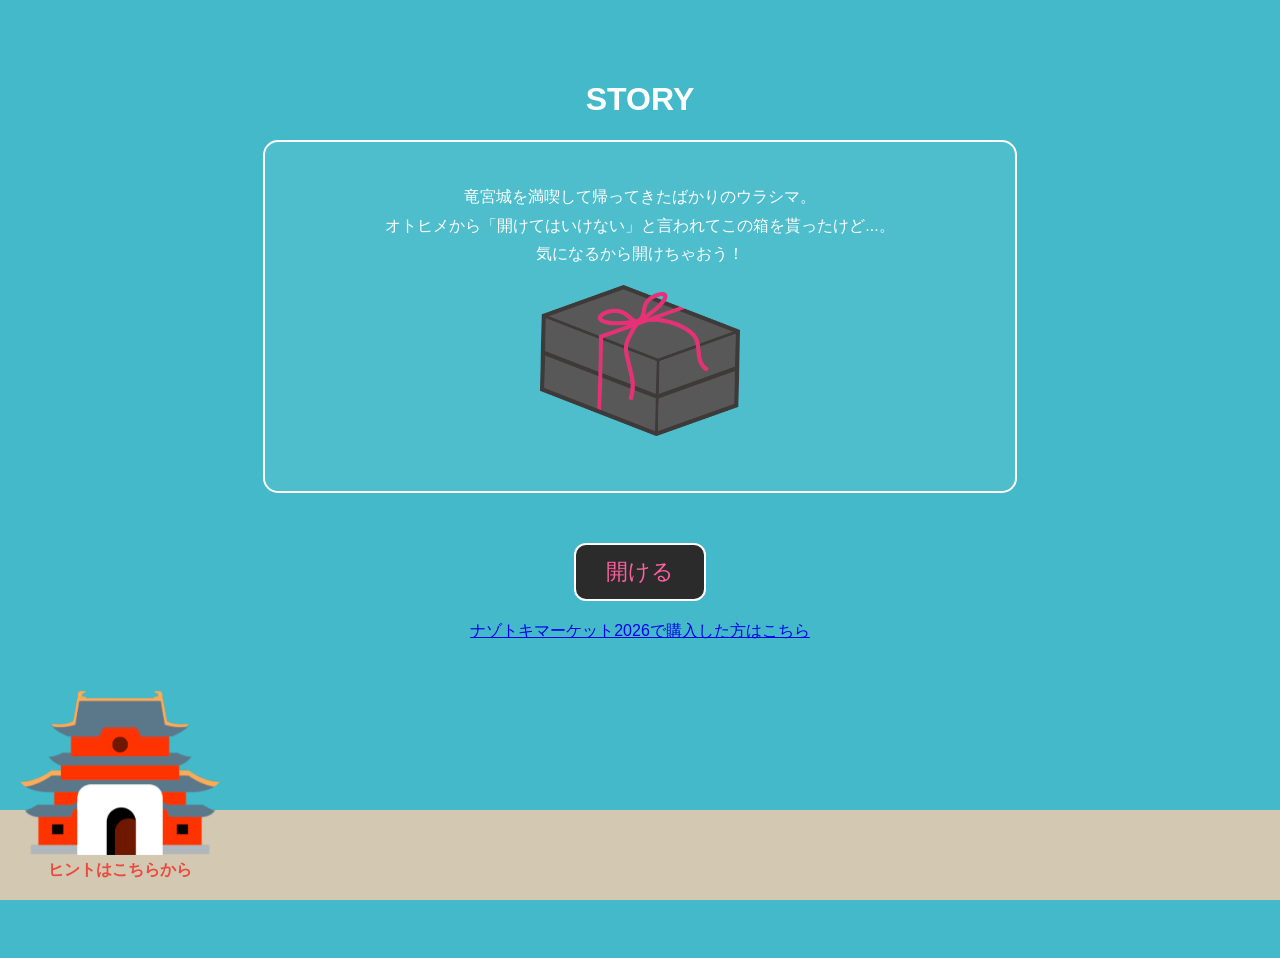
==== commit cff5f716: "Add files via upload" ====
--- a/index.html
+++ b/index.html
@@ -86,6 +86,12 @@
     <p id="result"></p>
 </div>
 
+<p style="margin-top: 20px; text-align: center;">
+    <a href="1stE.html">
+        ナゾトキマーケット2026で購入した方はこちら
+    </a>
+</p>
+
 <script>
 let boxOpening = false;
 let waitingForBox = false;
--- a/style.css
+++ b/style.css
@@ -2086,3 +2086,59 @@
         width: 100%;
     }
 }
+
+.paperImage {
+    margin-bottom: 1em;
+}
+/* PC方向を引き継いだ記憶iframeは、幅が760px以下でも隠さない。
+   CSSのメディアクエリだけでPC/スマホを決めない。 */
+body:has(#recordSplitLayout) #recordSplitLayout > #currentPane[style*="visibility: visible"] {
+    visibility: visible;
+}
+
+/* 竜宮城をタップできるようにする */
+#ryugujo,
+#currentPane > #ryugujo {
+    pointer-events: auto;
+    cursor: pointer;
+}
+
+/* 竜宮城の下に表示するヒント案内 */
+#ryugujoHintText {
+    position: fixed;
+    left: 20px;
+    bottom: calc(5vh - 26px);
+    width: 200px;
+
+    color: #ea4a3e;
+    font-size: 16px;
+    font-weight: bold;
+    text-align: center;
+
+    cursor: pointer;
+    z-index: 11;
+    pointer-events: auto;
+}
+
+/* 分割画面内 */
+#currentPane > #ryugujoHintText {
+    position: absolute;
+    left: 20px;
+    bottom: calc(5% - 26px);
+    width: 200px;
+}
+
+/* スマホ表示 */
+@media screen and (max-width: 600px) {
+    #ryugujoHintText {
+        width: 100px;
+        font-size: 11px;
+        bottom: calc(5vh - 20px);
+    }
+
+    #currentPane > #ryugujoHintText {
+        left: 10px;
+        width: 120px;
+        bottom: calc(5% - 20px);
+    }
+}
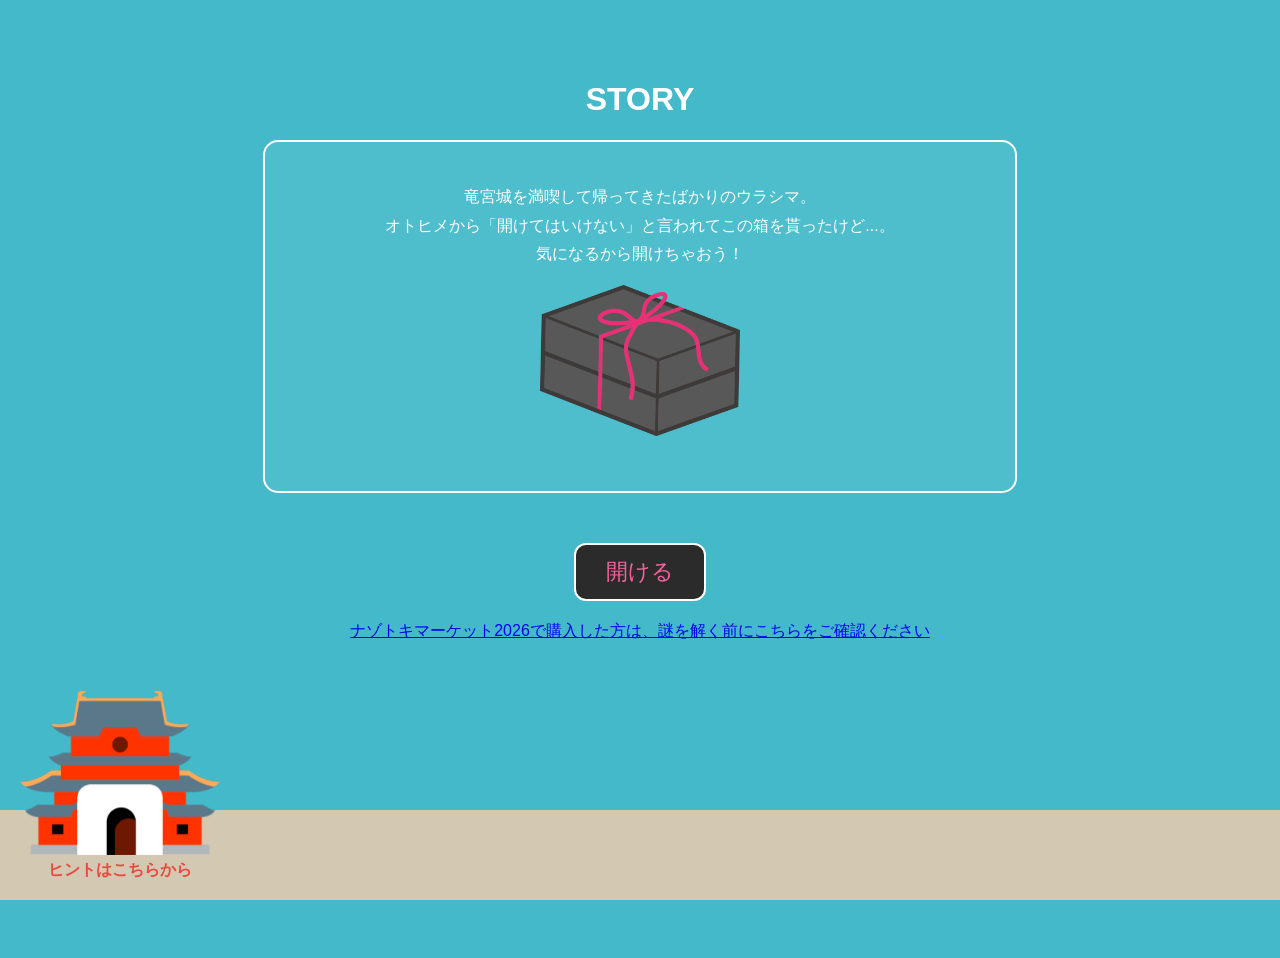
==== commit 7be955e8: "Add files via upload" ====
--- a/index.html
+++ b/index.html
@@ -88,7 +88,7 @@
 
 <p style="margin-top: 20px; text-align: center;">
     <a href="1stE.html">
-        ナゾトキマーケット2026で購入した方はこちら
+        ナゾトキマーケット2026で購入した方は、謎を解く前にこちらをご確認ください
     </a>
 </p>
 
